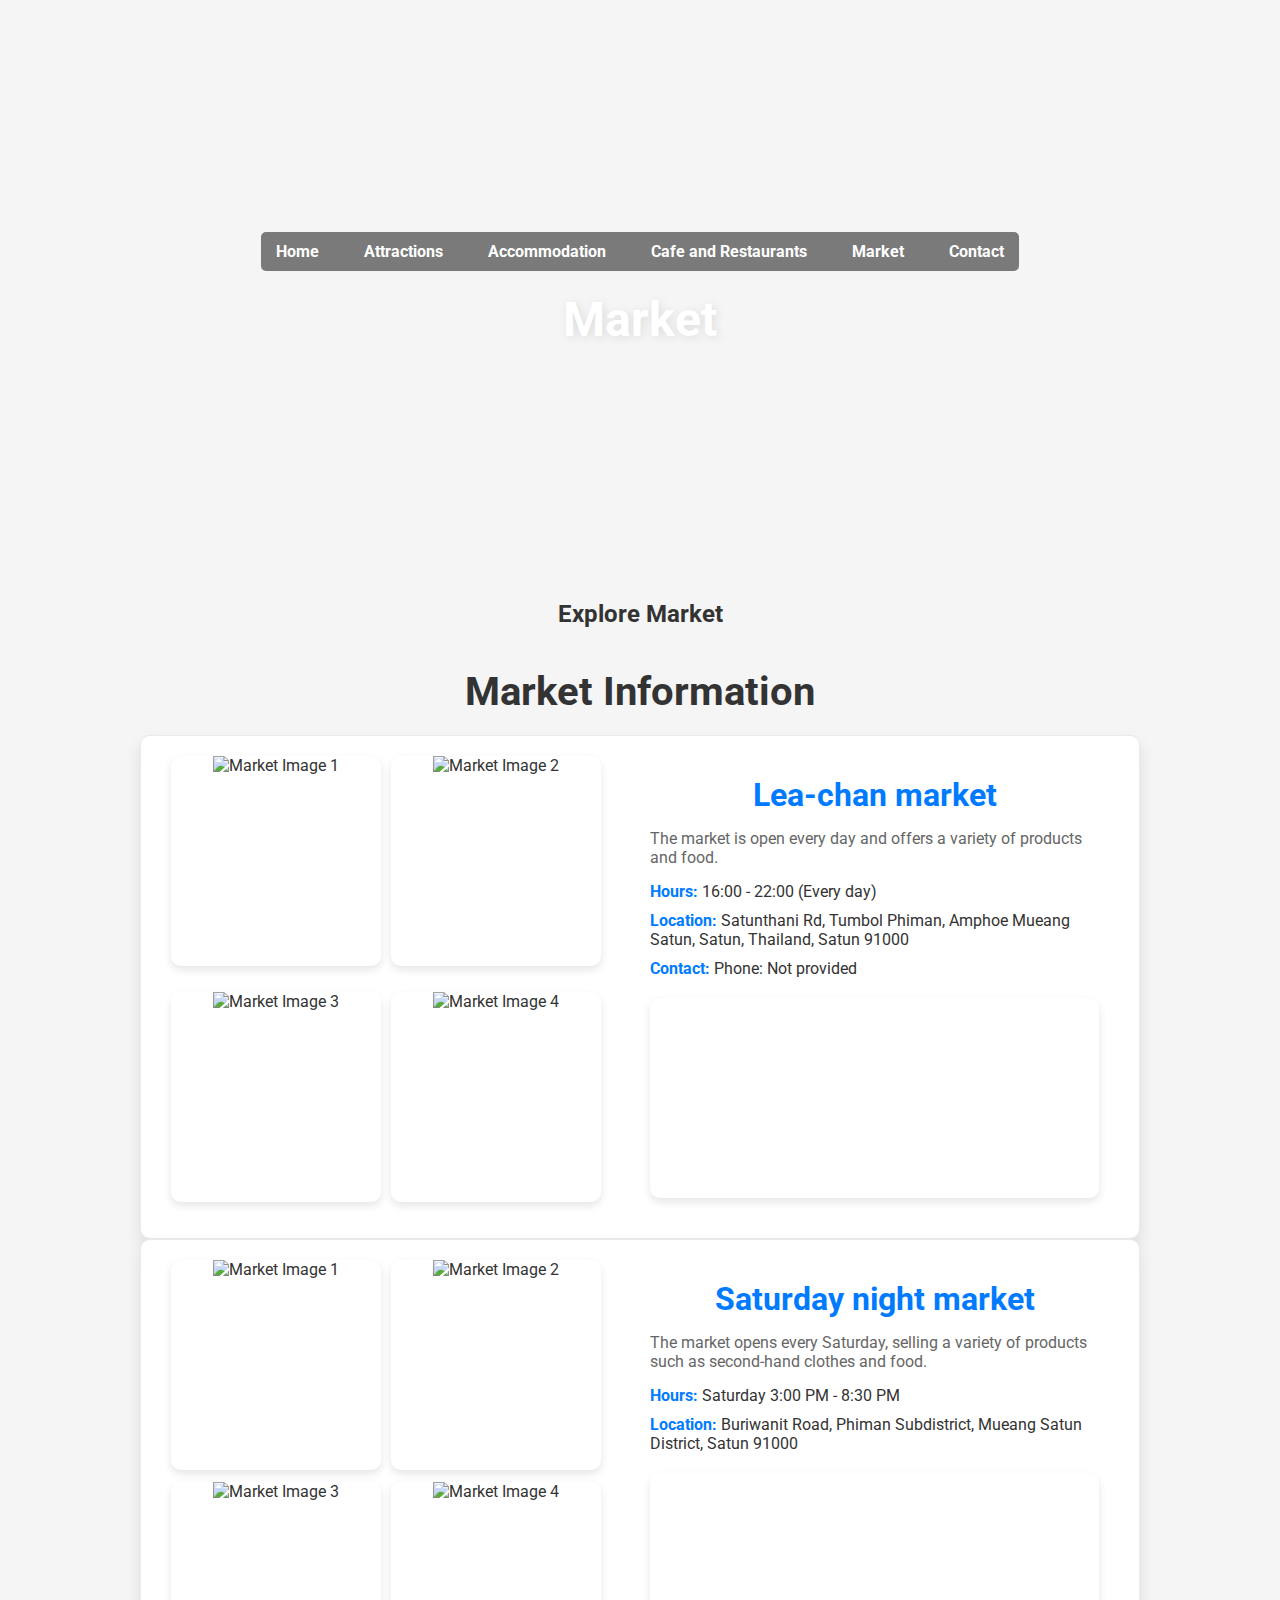
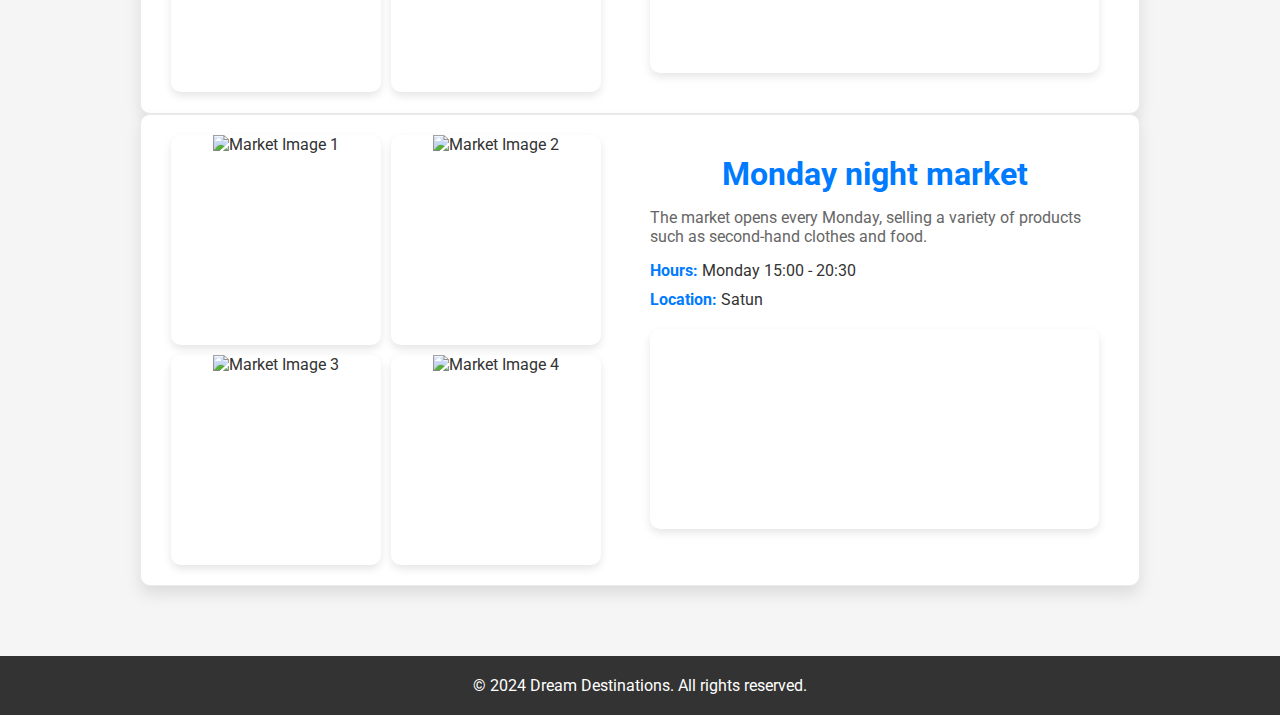
==== market.html @ 492db384 "Add files via upload" ====
<!DOCTYPE html>
<html lang="en">
<head>
    <meta charset="UTF-8">
    <meta name="viewport" content="width=device-width, initial-scale=1.0">
    <title>Cafe and Restaurants - Dream Destinations</title>
    <link rel="stylesheet" href="css/styles.css">
    <link rel="stylesheet" href="https://fonts.googleapis.com/css2?family=Roboto:wght@400;700&display=swap">
</head>
<body>
    <header>
        <nav>
            <ul class="nav-menu">
                <li><a href="index.html" class="nav-link">Home</a></li>
                <li><a href="attractions.html" class="nav-link">Attractions</a></li>
                <li><a href="accommodation.html" class="nav-link">Accommodation</a></li>
                <li><a href="cafes.html" class="nav-link">Cafe and Restaurants</a></li>
                <li><a href="market.html" class="nav-link">Market</a></li>
                <li><a href="contact.html" class="nav-link">Contact</a></li>
            </ul>
            <div class="menu-toggle" id="mobile-menu">
                <span class="bar"></span>
                <span class="bar"></span>
                <span class="bar"></span>
            </div>
        </nav>
        <div class="hero-content">
            <h1 id="hero-title">Market</h1>
        </div>
    </header>

    <div class="content">
        <h2 id="cafe-section-title">Explore Market</h2>
    </div>
    <div class="content">
        <h2 id="market-title">Market Information</h2>
        <!-- Rest entries -->
        
        <div class="market-card">
            <div class="market-images">
                <div class="image-container">
                    <img src="" alt="Market Image 1">
                </div>
                <div class="image-container">
                    <img src="" alt="Market Image 2">
                </div>
                <div class="image-container">
                    <img src="" alt="Market Image 3">
                </div>
                <div class="image-container">
                    <img src="" alt="Market Image 4">
                </div>
            </div>
            <div class="market-info">
                <h3 class="market-name">Lea-chan market </h3>
                <p class="market-description">The market is open every day and offers a variety of products and food.</p>
                <p class="market-hours"><strong>Hours:</strong> 16:00 - 22:00 (Every day)</p>
                <p class="market-location"><strong>Location:</strong> Satunthani Rd, Tumbol Phiman, Amphoe Mueang Satun, Satun, Thailand, Satun 91000</p>
                <p class="market-contact"><strong>Contact:</strong> Phone: Not provided</p>
                <div class="market-map">
                    <iframe src="https://www.google.com/maps/embed?pb=!1m18!1m12!1m3!1d3332.6753852957654!2d100.06512781169994!3d6.616917941029892!2m3!1f0!2f0!3f0!3m2!1i1024!2i768!4f13.1!3m3!1m2!1s0x304c8dc7ca414f71%3A0xd26fbcc3f821e068!2z4LiV4Lil4Liy4LiU4LmB4Lil4LiI4Lix4LiZ4LiX4Lij4LmMIHwgUmFyZUNoYW50ciBOaWdodCBNYXJrZXQ!5e0!3m2!1sen!2sth!4v1737206276632!5m2!1sen!2sth" width="800" height="600" style="border:0;" allowfullscreen="" loading="lazy" referrerpolicy="no-referrer-when-downgrade"></iframe>                </div>
            </div>
        </div>
        
        <div class="market-card">
            <div class="market-images">
                <div class="image-container">
                    <img src="" alt="Market Image 1">
                </div>
                <div class="image-container">
                    <img src="" alt="Market Image 2">
                </div>
                <div class="image-container">
                    <img src="" alt="Market Image 3">
                </div>
                <div class="image-container">
                    <img src="" alt="Market Image 4">
                </div>
            </div>
            <div class="market-info">
                <h3 class="market-name">Saturday night market</h3>
                <p class="market-description">The market opens every Saturday, selling a variety of products such as second-hand clothes and food.</p>
                <p class="market-hours"><strong>Hours:</strong> Saturday 3:00 PM - 8:30 PM</p>
                <p class="market-location"><strong>Location:</strong> Buriwanit Road, Phiman Subdistrict, Mueang Satun District, Satun 91000</p>
                <div class="market-map">
                    <iframe src="https://www.google.com/maps/embed?pb=!1m18!1m12!1m3!1d15853.02008346678!2d100.0659166!3d6.6152052999999995!2m3!1f0!2f0!3f0!3m2!1i1024!2i768!4f13.1!3m3!1m2!1s0x304c8dd805327737%3A0xfec4ad26cd020845!2sSaturday%20Walking%20Street!5e0!3m2!1sen!2sth!4v1737206963047!5m2!1sen!2sth" width="800" height="600" style="border:0;" allowfullscreen="" loading="lazy" referrerpolicy="no-referrer-when-downgrade"></iframe>                </div>
            </div>
        </div>
        
        <div class="market-card">
            <div class="market-images">
                <div class="image-container">
                    <img src="" alt="Market Image 1">
                </div>
                <div class="image-container">
                    <img src="" alt="Market Image 2">
                </div>
                <div class="image-container">
                    <img src="" alt="Market Image 3">
                </div>
                <div class="image-container">
                    <img src="" alt="Market Image 4">
                </div>
            </div>
            <div class="market-info">
                <h3 class="market-name">Monday night market</h3>
                <p class="market-description">The market opens every Monday, selling a variety of products such as second-hand clothes and food.</p>
                <p class="market-hours"><strong>Hours:</strong> Monday 15:00 - 20:30</p>
                <p class="market-location"><strong>Location:</strong> Satun</p>
                <div class="market-map">
                    <iframe src="" frameborder="0" style="border:0" allowfullscreen></iframe>
                </div>
            </div>
        </div>
    </div>
    

    <footer>
        <p>&copy; 2024 Dream Destinations. All rights reserved.</p>
    </footer>

    <script src="js/scripts.js"></script>
</body>
</html>
---- css/styles.css ----
/* General Styles */
* {
  margin: 0;
  padding: 0;
  box-sizing: border-box;
  font-family: 'Roboto', sans-serif;
}

body {
  background-color: #f5f5f5;
  color: #333;
  transition: background-color 0.1s ease, color 0.1s ease;
}

/* Header Styles */
header {
  background: url(https://mediaim.expedia.com/destination/1/df69a06b4cdfd6cf85b1fa72fddd1e42.jpg) no-repeat center center/cover;
  height: 60vh;
  position: relative;
  display: flex;
  flex-direction: column;
  align-items: center;
  justify-content: center;
  color: white;
  text-align: center;
  animation: fadeIn 0.5s ease-in-out;
  border-radius: 20px;
  margin: 20px 10px;
  padding: 20px;
}

header h1 {
  font-size: 3rem;
  font-weight: 700;
  text-shadow: 2px 2px 10px rgba(0, 0, 0, 0.1);
  animation: zoomIn 0.8s ease-in-out;
  margin-top: 20px;
}

/* Navigation Menu Styles */
.nav-menu {
  list-style: none;
  padding: 0;
  margin: 0;
  display: flex;
  gap: 15px;
  justify-content: center;
  background-color: rgba(0, 0, 0, 0.5);
  padding: 10px 0;
  border-radius: 5px;
}

.nav-menu li {
  position: relative;
}

.nav-link {
  color: white;
  text-decoration: none;
  font-size: 1rem;
  font-weight: 700;
  padding: 10px 15px;
  transition: background-color 0.3s ease, transform 0.3s ease;
}

.nav-link:hover {
  background-color: rgba(255, 255, 255, 0.3);
  transform: translateY(-2px);
}

/* Language Switcher Styles */
.language-switcher {
  display: flex;
  gap: 10px;
  position: absolute;
  top: 10px;
  right: 10px;
}

.language-switcher button {
  background-color: #ff5722;
  color: white;
  border: none;
  border-radius: 5px;
  padding: 10px 20px;
  cursor: pointer;
  font-size: 1rem;
  font-weight: 700;
  transition: background-color 0.3s ease, transform 0.3s ease, box-shadow 0.3s ease;
}

.language-switcher button:hover {
  background-color: #e64a19;
  transform: translateY(-5px);
  box-shadow: 0 8px 16px rgba(0, 0, 0, 0.2);
}

/* Content Styles */
.content {
  padding: 20px;
  text-align: center;
}

#attractions-title {
  font-size: 2rem;
  margin-top: 20px;
  animation: fadeIn 1s ease-in-out;
}

/* Packages Styles */
.packages {
  display: flex;
  flex-wrap: wrap;
  justify-content: center;
  gap: 20px;
  margin-top: 20px;
  padding: 0 20px;
  animation: slideIn 1.5s ease-in-out;
}

.package-card {
  background: white;
  border-radius: 10px;
  box-shadow: 0 4px 8px rgba(0, 0, 0, 0.1);
  overflow: hidden;
  text-align: center;
  flex: 1;
  min-width: 250px;
  max-width: 300px;
  animation: cardZoom 0.5s ease-in-out;
}

.img-container {
  overflow: hidden;
  position: relative;
  height: 200px;
}

.package-card img {
  width: 100%;
  height: 100%;
  object-fit: cover;
  transition: transform 0.3s ease-in-out;
}

.package-card img:hover {
  transform: scale(1.1);
}

.package-card h3 {
  margin: 10px 0;
  font-size: 1.2rem;
  font-weight: 700;
}

.package-card p {
  color: #666;
  font-size: 0.9rem;
  font-weight: 400;
  margin: 5px 0;
}

.package-card button {
  background-color: #ff5722;
  color: white;
  border: none;
  border-radius: 5px;
  padding: 10px 20px;
  margin: 10px 0;
  cursor: pointer;
  font-size: 1rem;
  font-weight: 700;
  transition: transform 0.2s, background-color 0.2s, box-shadow 0.2s;
}

.package-card button:hover {
  transform: scale(1.05);
  background-color: #e64a19;
  box-shadow: 0 4px 8px rgba(0, 0, 0, 0.2);
}

/* Footer Styles */
footer {
  background: #333;
  color: white;
  text-align: center;
  padding: 20px 0;
  margin-top: 50px;
}

footer p {
  margin: 0;
  font-size: 1em;
}

footer .social {
  list-style: none;
  padding: 0;
  margin: 20px 0 0 0;
  display: flex;
  justify-content: center;
  gap: 10px;
}

footer .social li {
  display: inline;
}

footer .social li a {
  color: white;
  text-decoration: none;
  font-size: 1.2em;
  transition: color 0.3s ease;
}

footer .social li a:hover {
  color: #ff5722;
}

/* Animations */
@keyframes fadeIn {
  from {
      opacity: 0;
  }
  to {
      opacity: 1;
  }
}

@keyframes zoomIn {
  from {
      transform: scale(0.9);
      opacity: 0;
  }
  to {
      transform: scale(1);
      opacity: 1;
  }
}

@keyframes slideIn {
  from {
      transform: translateX(-20px);
      opacity: 0;
  }
  to {
      transform: translateX(0);
      opacity: 1;
  }
}

@keyframes cardZoom {
  from {
      transform: scale(0.9);
      opacity: 0;
  }
  to {
      transform: scale(1);
      opacity: 1;
  }
}


/* Attraction Grid Styles */
.attractions-grid, .cafes-grid {
  display: flex;
  flex-wrap: wrap;
  justify-content: center;
  gap: 20px;
  margin-top: 20px;
  padding: 0 20px;
  animation: slideIn 1.5s ease-in-out;
}

.attraction-card, .cafe-card {
  background: white;
  border-radius: 10px;
  box-shadow: 0 4px 8px rgba(0, 0, 0, 0.1);
  overflow: hidden;
  text-align: center;
  flex: 1;
  min-width: 300px;
  max-width: 400px;
  animation: cardZoom 0.5s ease-in-out;
}

.attraction-card img, .cafe-card img {
  width: 100%;
  height: 200px;
  object-fit: cover;
  transition: transform 0.3s ease-in-out;
}

.attraction-card img:hover, .cafe-card img:hover {
  transform: scale(1.1);
}

.attraction-info, .cafe-info {
  padding: 20px;
}

.attraction-info h3, .cafe-info h3 {
  margin-bottom: 10px;
  font-size: 1.5rem;
  font-weight: 700;
}

.attraction-info p, .cafe-info p {
  margin-bottom: 20px;
  font-size: 1rem;
  color: #666;
}

.attraction-info button, .cafe-info button, .package-card button {
  background-color: #ff5722;
  color: white;
  border: none;
  border-radius: 5px;
  padding: 10px 20px;
  cursor: pointer;
  font-size: 1rem;
  font-weight: 700;
  transition: background-color 0.3s ease, transform 0.3s ease, box-shadow 0.3s ease;
}

.attraction-info button:hover, .cafe-info button:hover, .package-card button:hover {
  background-color: #e64a19;
  transform: translateY(-5px);
  box-shadow: 0 8px 16px rgba(0, 0, 0, 0.2);
}

/* Footer Styles */
footer {
  background: #333;
  color: white;
  text-align: center;
  padding: 20px 0;
  margin-top: 50px;
}

footer p {
  margin: 0;
  font-size: 1em;
}

footer .social {
  list-style: none;
  padding: 0;
  margin: 20px 0 0 0;
  display: flex;
  justify-content: center;
  gap: 10px;
}

footer .social li {
  display: inline;
}

footer .social li a {
  color: white;
  text-decoration: none;
  font-size: 1.2em;
  transition: color 0.3s ease;
}

footer .social li a:hover {
  color: #ff5722;
}

/* Animations */
@keyframes fadeIn {
  from {
      opacity: 0;
  }
  to {
      opacity: 1;
  }
}

@keyframes zoomIn {
  from {
      transform: scale(0.9);
      opacity: 0;
  }
  to {
      transform: scale(1);
      opacity: 1;
  }
}

@keyframes slideIn {
  from {
      transform: translateX(-20px);
      opacity: 0;
  }
  to {
      transform: translateX(0);
      opacity: 1;
  }
}

@keyframes cardZoom {
  from {
      transform: scale(0.9);
      opacity: 0;
  }
  to {
      transform: scale(1);
      opacity: 1;
  }
}

/* Category Buttons Styles */
.category-buttons {
  display: flex;
  justify-content: space-between;
  gap: 20px;
  margin-top: 40px;
  height: 50vh;  /* Each button will take a large portion of the viewport height */
}

.large-button {
  background-color: #6265fc57;
  color: white;
  border: 10px;
  border-radius: 20px;
  cursor: pointer;
  font-size: 100rem;
  font-weight: 700;
  flex: 1;
  transition: transform 0.3s ease, box-shadow 0.3s ease;
  position: relative;
  display: flex;
  align-items: center;
  justify-content: center;
  overflow: hidden;
  margin: 5px;
}

.large-button img {
  position: absolute;
  top: 0;
  left: 0;
  width: 100%;
  height: 100%;
  object-fit: cover;
  z-index: 0;
  opacity: 0.7;
}

.large-button span {
  position: relative;
  z-index: 1;
  text-align: center;
  text-shadow: 2px 2px 10px rgba(0, 0, 0, 0.5);  /* Add text shadow for better readability */
}

.large-button:hover {
  transform: scale(1.05);
  box-shadow: 0 10px 20px rgba(0, 0, 0, 0.2);
}

/* Information About Satun Province */
.satun-info {
  padding: 20px;
  background-color: #f9f9f9;
  border: 1px solid #ddd;
  border-radius: 10px;
  margin-top: 20px;
  box-shadow: 0 4px 8px rgba(0, 0, 0, 0.1);
  max-width: 1000px;
  margin-left: auto;
  margin-right: auto;
}

.satun-info h2 {
  text-align: center;
  color: #007BFF;
  margin-bottom: 20px;
  font-size: 2rem;
}

.info-section {
  display: flex;
  align-items: center;
  margin-bottom: 20px;
  padding: 15px;
  border: 1px solid #ddd;
  border-radius: 8px;
  background-color: #ffffff;
  box-shadow: 0 2px 5px rgba(0, 0, 0, 0.1);
  position: relative;
}

.info-content {
  flex: 2;
  padding-left: 20px;
}

.info-section h3 {
  margin-top: 0;
  color: #007BFF;
  display: flex;
  align-items: center;
  font-size: 1.5rem;
}

.info-section h3 i {
  margin-right: 10px;
  color: #007BFF;
}

.info-section ul {
  padding-left: 20px;
}

.info-section ul li {
  margin-bottom: 10px;
  font-size: 1.2rem;
}

.info-section p, .info-section ul li {
  color: #333;
  line-height: 1.6;
}

.info-section a {
  color: #007BFF;
  text-decoration: none;
}

.info-section a:hover {
  text-decoration: underline;
}

.info-slideshow {
  position: relative;
  width: 100%;
  max-width: 300px;
  margin: 0 auto;
}

.slide-container {
  position: relative;
  width: 100%;
  overflow: hidden;
}
.slide-container-attractions {
  position: relative;
  width: 100%;
  overflow: hidden;
}

.slide-image {
  width: 100%;
  display: none;
  border-radius: 8px;
  animation: fade 0.5s ease-in-out;
}

.slide-image.general-info:first-child,
.slide-image.attractions-info:first-child,
.slide-image.local-cuisine-info:first-child,
.slide-image.travel-tips-info:first-child {
  display: block;
}

.prev, .next {
  cursor: pointer;
  position: absolute;
  top: 50%;
  width: auto;
  padding: 10px;
  margin-top: -22px;
  color: white;
  font-weight: bold;
  font-size: 18px;
  transition: 0.6s ease;
  user-select: none;
  background-color: rgba(0, 0, 0, 0.5);
}

.next {
  right: 0;
  border-radius: 3px 0 0 3px;
}

.prev {
  left: 0;
  border-radius: 0 3px 3px 0;
}

.prev:hover, .next:hover {
  background-color: rgba(0, 0, 0, 0.8);
}

@keyframes fade {
  from { opacity: 0.4 } 
  to { opacity: 1 }
}
.cafe-grid {
  display: flex;
  flex-wrap: wrap;
  justify-content: center;
  gap: 20px;
  padding: 20px;
}

.cafe-card {
  background-color: #fff;
  border: 1px solid #ddd;
  border-radius: 8px;
  box-shadow: 0 2px 4px rgba(0, 0, 0, 0.1);
  width: 300px;
  overflow: hidden;
  transition: transform 0.2s;
}

.cafe-card:hover {
  transform: scale(1.50);
}

.cafe-images {
  display: flex;
  gap: 10px;
  padding: 10px;
}

.cafe-images img {
  width: calc(50% - 5px);
  border-radius: 4px;
}

.cafe-info {
  padding: 15px;
}

.cafe-name {
  font-size: 1.5rem;
  margin: 0 0 10px;
}

.cafe-address,
.cafe-contact {
  margin: 0 0 10px;
  color: #666;
}





.content {
  padding: 20px;
  font-family: 'Poppins', sans-serif;
}

#market-title {
  text-align: center;
  font-size: 2.5rem;
  color: #333;
  margin-bottom: 20px;
}

.market-card {
  max-width: 1000px;
  margin: 0 auto;
  padding: 20px;
  background: #ffffff;
  border-radius: 10px;
  box-shadow: 0 8px 16px rgba(0, 0, 0, 0.1);
  border: 1px solid #eaeaea;
  display: flex;
  flex-wrap: wrap;
  gap: 20px;
}

.market-images {
  display: flex;
  flex-wrap: wrap;
  gap: 10px;
  justify-content: center;
  flex: 1;
}

.image-container {
  width: 210px;
  height: 210px;
  overflow: hidden;
  border-radius: 10px;
  box-shadow: 0 4px 8px rgba(0, 0, 0, 0.1);
}

.image-container img {
  width: 100%;
  height: 100%;
  object-fit: cover;
  transition: transform 0.3s ease;
}

.image-container img:hover {
  transform: scale(1.05);
}

.market-info {
  flex: 1;
  padding: 20px;
}

.market-info h3 {
  font-size: 2rem;
  color: #007BFF;
  margin-bottom: 15px;
}

.market-description {
  font-size: 1rem;
  color: #666;
  margin-bottom: 15px;
  text-align: left;
}

.market-hours,
.market-location,
.market-contact {
  font-size: 1rem;
  color: #333;
  margin-bottom: 10px;
  text-align: left;
}

.market-hours strong,
.market-location strong,
.market-contact strong {
  color: #007BFF;
}

.market-map {
  margin-top: 20px;
  width: 100%;
  height: 200px;
  border-radius: 10px;
  overflow: hidden;
  box-shadow: 0 4px 8px rgba(0, 0, 0, 0.1);
}

.market-map iframe {
  width: 100%;
  height: 100%;
  border: 0;
}


/* ตั้งค่าสำหรับส่วนที่ติดต่อ */
.content-contact{
  max-width: 1000px;
  margin: 20px auto;
  padding: 20px;
  background: #fff;
  border-radius: 8px;
  box-shadow: 0 4px 8px rgba(0, 0, 0, 0.1);
}

#contact-title {
  text-align: center;
  font-size: 2.5rem;
  margin-bottom: 40px;
}

.contact-container {
  display: flex;
  flex-wrap: wrap;
  gap: 20px;
}

.contact-details, .contact-form-container {
  flex: 1;
  padding: 20px;
  background: #fff;
  border-radius: 8px;
  box-shadow: 0 4px 8px rgba(0, 0, 0, 0.1);
}

.contact-details {
  max-width: 480px;
  text-align: left;

}

.contact-details h3 {
  font-size: 1.8rem;
  margin-bottom: 15px;
  color: #007BFF;
}

.contact-details p {
  font-size: 1rem;
  margin-bottom: 10px;
}

.map-container {
  margin-top: 20px;
  height: 200px;
  border-radius: 8px;
  overflow: hidden;
  box-shadow: 0 4px 8px rgba(0, 0, 0, 0.1);
}

.map-container iframe {
  width: 100%;
  height: 100%;
  border: 0;
}

.contact-form {
  display: flex;
  flex-direction: column;
}

.form-group {
  margin-bottom: 15px;
}

.form-group label {
  display: block;
  margin-bottom: 5px;
  font-weight: bold;
  color: #555;
}

.form-group input,
.form-group textarea {
  width: 100%;
  padding: 10px;
  border: 1px solid #ddd;
  border-radius: 4px;
  font-size: 1rem;
  color: #333;
  background-color: #f9f9f9;
}

.form-group input:focus,
.form-group textarea:focus {
  border-color: #007BFF;
  background-color: #fff;
  outline: none;
}

button[type="submit"] {
  padding: 12px;
  background-color: #007BFF;
  color: #fff;
  border: none;
  border-radius: 4px;
  font-size: 1.2rem;
  cursor: pointer;
  transition: background-color 0.3s;
}

button[type="submit"]:hover {
  background-color: #0056b3;
}
.video-container {
  position: relative;
  width: 60%;
  max-width: 60%;
  padding-top: 33.75%; /* Aspect ratio 16:9 */
  margin: 0 auto;
  box-shadow: 0 4px 8px rgba(0, 0, 0, 0.2);
  border-radius: 20px;
  overflow: hidden;
  background: #000;
}

.video-container iframe {
  position: absolute;
  top: 0;
  left: 0;
  width: 100%;
  height: 100%;
  border: none;
}
.logos {
  margin-top: 40px;
}

.logos a {
  margin-right: 40px;
}

.logos img {
  width: 40px;
  height: 40px;
  display: inline-block;
  vertical-align: middle;
}
.logo-container {
  display: flex;
  justify-content: center;
  align-items: center;
  gap: 20px; /* ระยะห่างระหว่างโลโก้ */
  margin-bottom: 20px; /* ระยะห่างจากหัวข้อ */
}

.logo {
  max-width: 150px; /* กำหนดขนาดสูงสุดของโลโก้ */
  height: auto;
}











.attraction-item {
  flex: 1 1 calc(33.333% - 20px);
  box-sizing: border-box;
  border: 1px solid #ccc;
  border-radius: 8px;
  padding: 20px;
  background-color: #fff;
  box-shadow: 0 4px 8px rgba(0, 0, 0, 0.1);
  transition: transform 0.3s, box-shadow 0.3s;
  text-align: left;
  
}

.attraction-item:hover {
  transform: translateY(-10px);
  box-shadow: 0 8px 16px rgba(0, 0, 0, 0.2);
}

.attraction-item img {
  width: 100%;
  height: auto;
  border-radius: 8px 8px 0 0;
}

.attraction-item h3 {
  font-size: 1.5rem;
  color: #007BFF;
  margin: 10px 0;
}

.attraction-item p {
  margin: 10px 0;
  font-size: 1rem;
  color: #555;
}

.attraction-item ul {
  padding-left: 20px;
  list-style-type: disc;
}

.attraction-item ul li {
  margin-bottom: 10px;
  font-size: 1rem;
  color: #333;
}


.social {
  list-style-type: none;
  padding: 0;
  display: flex;
  justify-content: center;
}

.social li {
  margin: 0 10px;
}

.social a {
  color: #fff;
  text-decoration: none;
}

.social a:hover {
  text-decoration: underline;
}

@media (max-width: 768px) {
  .attraction-item {
      flex: 1 1 calc(50% - 20px);
  }
}

@media (max-width: 480px) {
  .attraction-item {
      flex: 1 1 100%;
  }
}




.attraction-list {
  display: flex;
  flex-wrap: wrap;
  gap: 20px;
  margin-top: 100px;
  margin-left: 100px;
  margin-right: 100px;
}

.attraction-item {
  flex: 1 1 calc(25% - 10px);
  box-sizing: border-box;
  border: 1px solid #ccc;
  border-radius: 8px;
  padding: 20px;
  background-color: #fff;
  box-shadow: 0 4px 8px rgba(0, 0, 0, 0.1);
  transition: transform 0.3s, box-shadow 0.3s;
}

.attraction-item:hover {
  transform: translateY(-30px) scale(1.2);
  box-shadow: 0 8px 16px rgba(2, 2, 2, 2);
  z-index: 1; /* Add this */
}

.image-grid {
  display: flex;
  flex-wrap: wrap;
  gap: 10px;
  margin-bottom: 10px;
  position: relative; /* Add this */
}

.image-grid img {
  width: calc(50% - 10px);
  border-radius: 8px;
  opacity: 0;
  animation: fadeIn 1.5s ease-in-out forwards;
  transition: transform 0.5s ease, box-shadow 0.5s ease;
  position: relative; /* Add this */
}

@keyframes fadeIn {
  to {
      opacity: 1;
  }
}

.image-grid img:hover {
  transform: translateY(-30px) scale(1.3); /* ขยายขนาดของการ์ด */
  box-shadow: 0 8px 16px rgba(2, 2, 2, 2);
  z-index: 1; /* Add this */
}


.attraction-item h3 {
  font-size: 1.5rem;
  color: #007BFF;
  margin-top: 10px;
}

.attraction-item p {
  margin: 10px 0;
  font-size: 1rem;
  color: #555;
}

.attraction-item ul {
  padding-left: 20px;
  list-style-type: disc;
}

.attraction-item ul li {
  margin-bottom: 10px;
  font-size: 1rem;
  color: #333;
}

@media (max-width: 768px) {
  .attraction-item {
      flex: 1 1 calc(100% - 20px);
  }
}
.image-grid {
  display: flex;
  flex-wrap: wrap;
  gap: 10px;
  margin-bottom: 10px;
  position: relative;
}


/* สไตล์สำหรับฟอร์มติดต่อ */
.form-group {
  margin-bottom: 20px;
}

label {
  margin-bottom: 5px;
  font-weight: bold;
}

input[type="text"],
input[type="email"],
input[type="file"],
textarea {
  width: 100%;
  padding: 10px;
  border: 1px solid #ccc;
  border-radius: 4px;
  margin-bottom: 10px;
}

button {
  padding: 10px;
  background-color: #007BFF;
  color: #fff;
  border: none;
  border-radius: 4px;
  cursor: pointer;
}

button:hover {
  background-color: #0056b3;
}

.logo-preview {
  margin-top: 20px;
}

.logo-preview img {
  max-width: 100px;
  display: none;
}


.logo-container {
  display: flex;
  justify-content: center;
  align-items: center;
  padding: 20px;
  background-color: #ffffff;
}

.logo {
  max-height: 200px;
  margin: 0 20px;
}
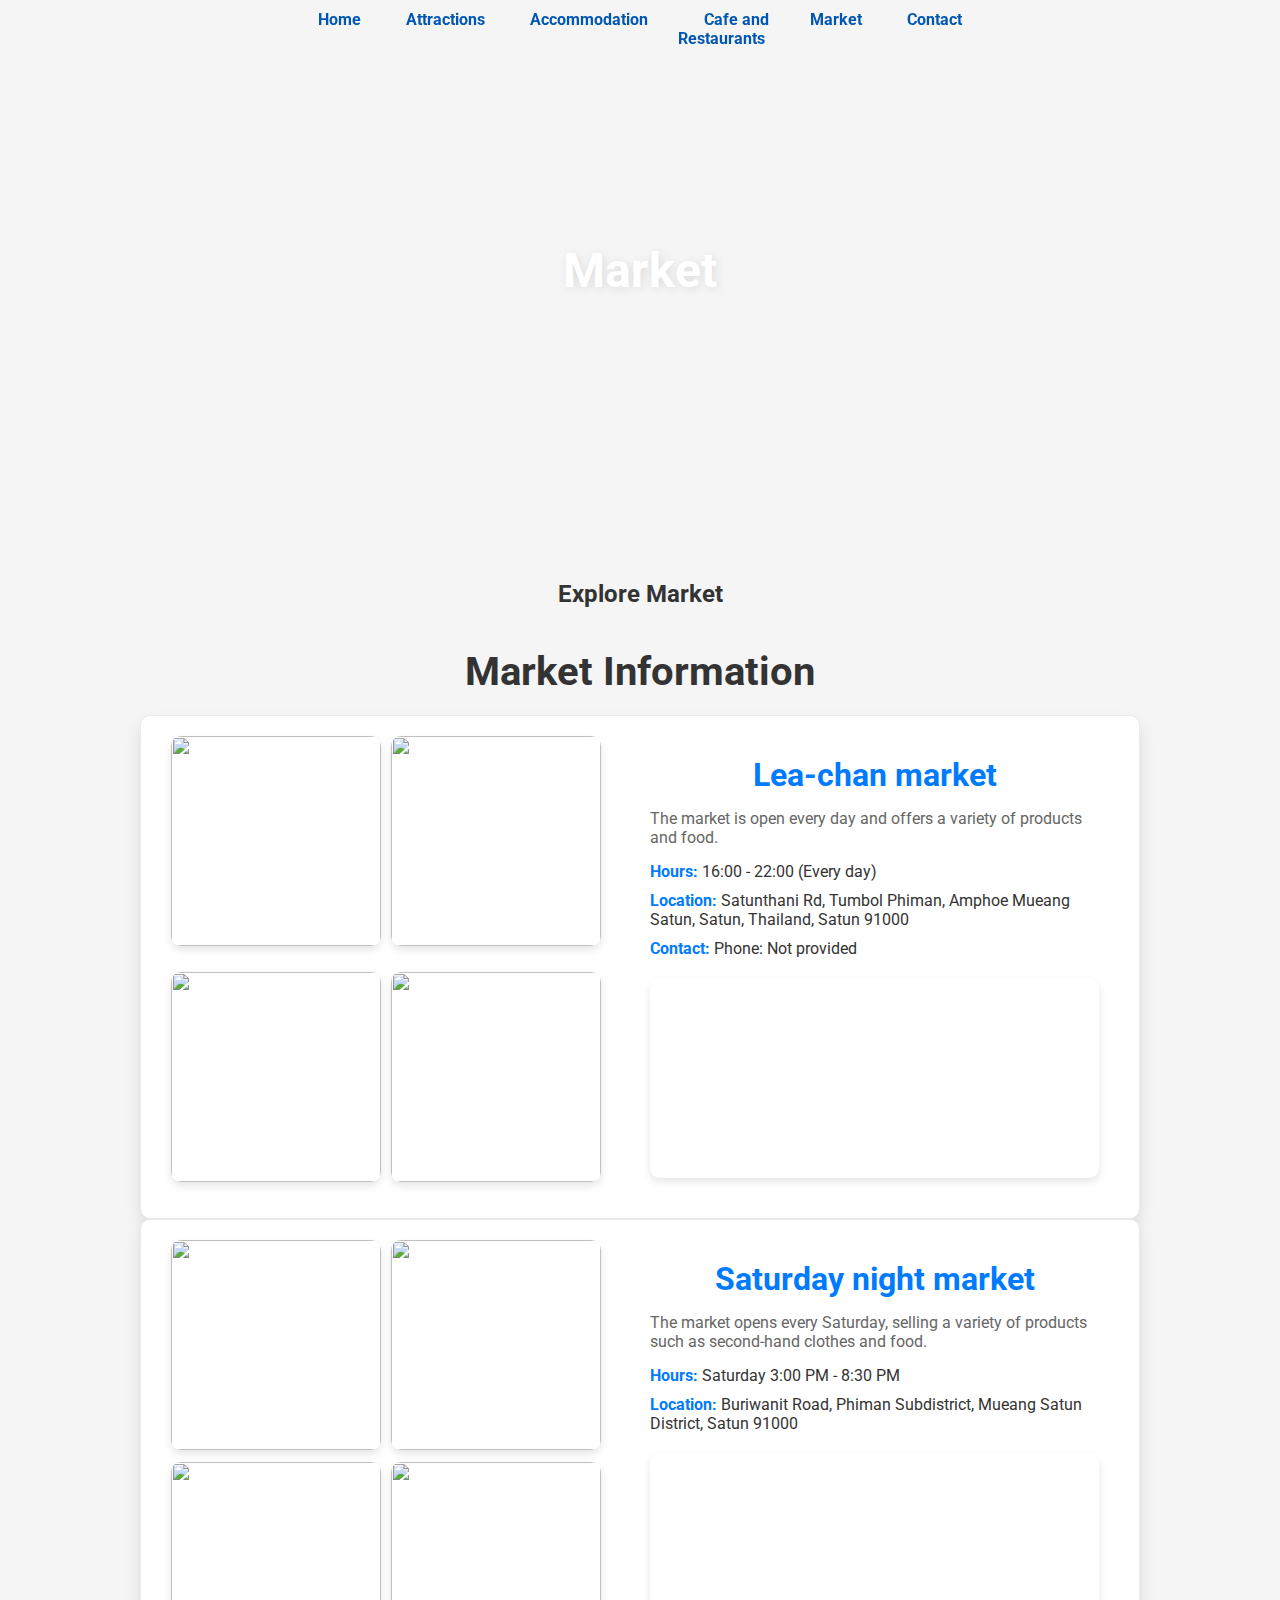
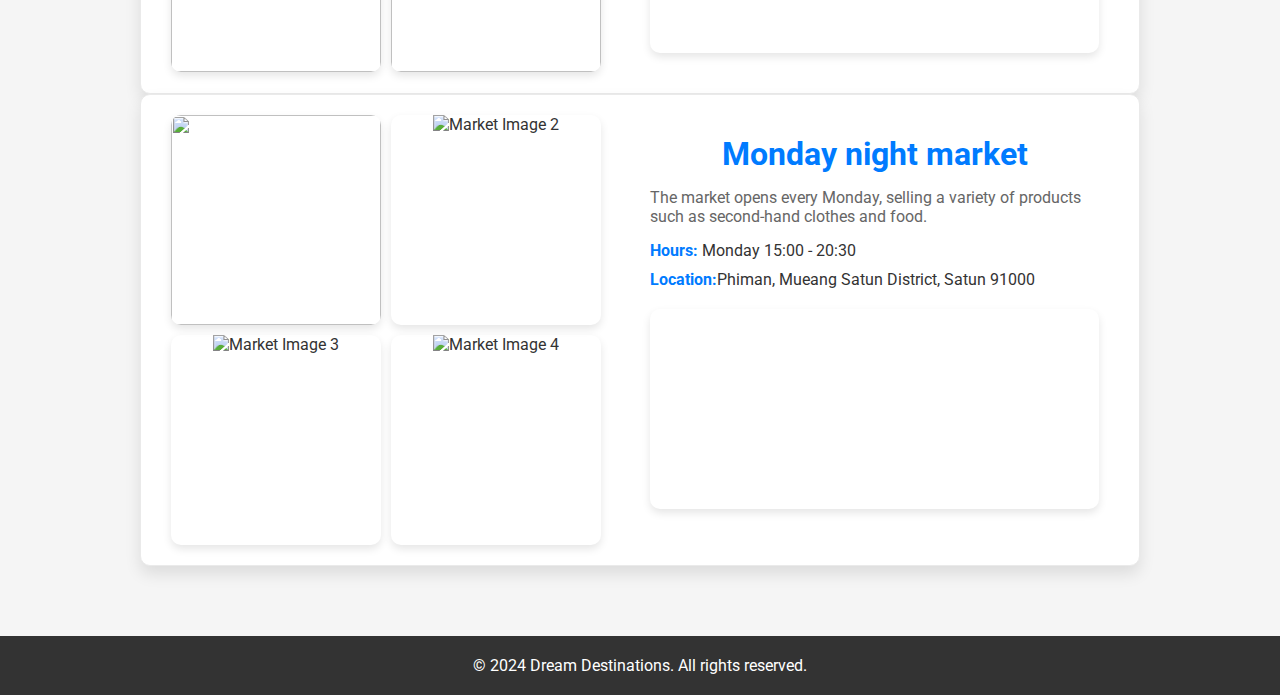
==== commit 722d5869: "Update market.html" ====
--- a/market.html
+++ b/market.html
@@ -39,16 +39,16 @@
         <div class="market-card">
             <div class="market-images">
                 <div class="image-container">
-                    <img src="" alt="Market Image 1">
+                    <img src="https://scontent.fhdy3-1.fna.fbcdn.net/v/t39.30808-6/474941679_122201192588189914_312584462377977779_n.jpg?stp=cp6_dst-jpg_tt6&_nc_cat=105&ccb=1-7&_nc_sid=833d8c&_nc_eui2=AeE_CxGOoPimZ5jrON2u4WH8DMC-QfiEOv0MwL5B-IQ6_aElQZQjfr1six8yDqIAqkJ1Xx3WW5vpvshceCz_ThZ5&_nc_ohc=OM7Q8Mgq1lEQ7kNvgEE6qce&_nc_oc=AdgOiuQOZAwZ27DiN7hmlMBEk0O0hAKjU00Y8LlUgILBAQTH6-LdXIrCrOc-jkiitJs3o_tH4nLMy5j6xLaGfkX7&_nc_zt=23&_nc_ht=scontent.fhdy3-1.fna&_nc_gid=AhAfz20O3_D6fKOT6XaKt2T&oh=00_AYBDU72NBiopy_YnroqgF-rL3vA9kPi31STOTHmLBaEf_Q&oe=67ABE133">
                 </div>
                 <div class="image-container">
-                    <img src="" alt="Market Image 2">
+                    <img src="https://scontent.fhdy3-1.fna.fbcdn.net/v/t39.30808-6/473684371_122199637988189914_7324924590897774331_n.jpg?stp=cp6_dst-jpg_tt6&_nc_cat=107&ccb=1-7&_nc_sid=833d8c&_nc_eui2=AeFcl1xu8rN_GK2qsjMJJvQ_jHwq2lCd9TuMfCraUJ31O0GIZ6nzw7xEHEG2MMuZIynO91ciswYILMtIfUqVc3qw&_nc_ohc=Kl8fsYcmNkgQ7kNvgEnG_jy&_nc_oc=AdhTaVcMO5hOViTzdr3F8QVVudxzL78TcyNr0I1bq4edhjUxdlE8ERLYzADh6Oo_P3b3YbW6kcqeGgEDe1kAR8Zu&_nc_zt=23&_nc_ht=scontent.fhdy3-1.fna&_nc_gid=ANqe3f2WwzO9ovgWkZnb_nP&oh=00_AYAcSpM8owz-y4vwXKi3Io4ZqHpw-FCzEwgzfjt8jlklcg&oe=67ABE549">
                 </div>
                 <div class="image-container">
-                    <img src="" alt="Market Image 3">
+                    <img src="https://scontent.fhdy3-1.fna.fbcdn.net/v/t39.30808-6/473682370_122199637700189914_4135772459331242613_n.jpg?stp=cp6_dst-jpg_tt6&_nc_cat=104&ccb=1-7&_nc_sid=833d8c&_nc_eui2=AeFlkq_r5mPED9xegnM6mD-vatj3Qy6sHdxq2PdDLqwd3HXQtrBTvtMT4m_M0V4zNQUs4zZk47073fCRe2t2KhZw&_nc_ohc=AMSH6vz7MV0Q7kNvgEoEa18&_nc_oc=Adg6UAzFjk0O882t-PJaHdsYbBcSoQjkY6_dHs8u5mq84OVEGzErza2uKDVNra-19B8lyY_7Up9EfKRge00BMJXz&_nc_zt=23&_nc_ht=scontent.fhdy3-1.fna&_nc_gid=Amv2HLgwJT-ccSaG0ALdeVv&oh=00_AYD7oro79V_-cMC0_3pLYG6FF_qiWh2g5NV7iKyM4vu-7Q&oe=67ABE8C3">
                 </div>
                 <div class="image-container">
-                    <img src="" alt="Market Image 4">
+                    <img src="https://scontent.fhdy3-1.fna.fbcdn.net/v/t39.30808-6/474536721_122200907102189914_455791290460121806_n.jpg?_nc_cat=111&ccb=1-7&_nc_sid=833d8c&_nc_eui2=AeGiQYrjgKe4h9X_vgdkJ2l87_NtQRsr99zv821BGyv33MLxmMqdqYKMGtZrhM9M6JZs8AY3HVO6_ZkaSopqP7ni&_nc_ohc=GG5oTl2yM_gQ7kNvgHRaMik&_nc_oc=AdiYuwgBaxUkux6NHG6znmMb5mIs-lU5VO7V_DhRjK8UPq3XnwDSUx_MyvkMPCRb7KihxGCZ3yXb2vTYbn0T6rV-&_nc_zt=23&_nc_ht=scontent.fhdy3-1.fna&_nc_gid=ARAill6CklL-BQPnsfkBZzP&oh=00_AYBTtx0zF8__ATEWCseKVTAsAELLNFG2OeUGioQBtsKTwA&oe=67ABD67E">
                 </div>
             </div>
             <div class="market-info">
@@ -65,16 +65,16 @@
         <div class="market-card">
             <div class="market-images">
                 <div class="image-container">
-                    <img src="" alt="Market Image 1">
+                    <img src="https://lh3.googleusercontent.com/p/AF1QipPDSFHrXS6GeEVLjIcm_yez29eSD9ppB0HWAsVy=s680-w680-h510">
                 </div>
                 <div class="image-container">
-                    <img src="" alt="Market Image 2">
+                    <img src="https://lh3.googleusercontent.com/p/AF1QipOqpbugCmzDfydWPzQNCsPAM1FSQ5lEnKGzSphd=s680-w680-h510">
                 </div>
                 <div class="image-container">
-                    <img src="" alt="Market Image 3">
+                    <img src="https://lh3.googleusercontent.com/p/AF1QipOSWy_ZpcWgC00K9xbBykGArZyfZ0Ms3Iftw3Wj=s680-w680-h510">
                 </div>
                 <div class="image-container">
-                    <img src="" alt="Market Image 4">
+                    <img src="https://lh3.googleusercontent.com/p/AF1QipMM8Td2JV099ZYEtnFS8MedKhjuk9Q_7NlvOiAr=s680-w680-h510">
                 </div>
             </div>
             <div class="market-info">
@@ -90,26 +90,25 @@
         <div class="market-card">
             <div class="market-images">
                 <div class="image-container">
-                    <img src="" alt="Market Image 1">
+                    <img src="https://lh3.googleusercontent.com/p/AF1QipPwXG-Dscazfg5K29RQrxcHxUjR7INMoej_zyEp=s680-w680-h510">
                 </div>
                 <div class="image-container">
-                    <img src="" alt="Market Image 2">
+                    <img src="https://lh3.googleusercontent.com/p/AF1QipNJk-lYpATTUBJUXM_3T8bGcydkVVNzRtAFzUQr=s680-w680-h510" alt="Market Image 2">
                 </div>
                 <div class="image-container">
-                    <img src="" alt="Market Image 3">
+                    <img src="https://lh3.googleusercontent.com/p/AF1QipNGPgU9f55IGi09MyinhzkEYgLab-P-Gcxa3Zir=s680-w680-h510" alt="Market Image 3">
                 </div>
                 <div class="image-container">
-                    <img src="" alt="Market Image 4">
+                    <img src="https://lh3.googleusercontent.com/p/AF1QipPdkpxCpZZ02AHzvWlH9R0qZ8YmFuqKxspdaZaG=s680-w680-h510" alt="Market Image 4">
                 </div>
             </div>
             <div class="market-info">
                 <h3 class="market-name">Monday night market</h3>
                 <p class="market-description">The market opens every Monday, selling a variety of products such as second-hand clothes and food.</p>
                 <p class="market-hours"><strong>Hours:</strong> Monday 15:00 - 20:30</p>
-                <p class="market-location"><strong>Location:</strong> Satun</p>
+                <p class="market-location"><strong>Location:</strong>Phiman, Mueang Satun District, Satun 91000</p>
                 <div class="market-map">
-                    <iframe src="" frameborder="0" style="border:0" allowfullscreen></iframe>
-                </div>
+                    <iframe src="https://www.google.com/maps/embed?pb=!1m14!1m8!1m3!1d2802.4328125869533!2d100.07367799957564!3d6.617265507238583!3m2!1i1024!2i768!4f13.1!3m3!1m2!1s0x304c8df7959fbf59%3A0x2d174e07530226ee!2z4LiV4Lil4Liy4LiU4LiZ4Lix4LiU4Lin4Lix4LiZ4LiI4Lix4LiZ4LiX4Lij4LmM!5e0!3m2!1sen!2sth!4v1738936749021!5m2!1sen!2sth" width="800" height="600" style="border:0;" allowfullscreen="" loading="lazy" referrerpolicy="no-referrer-when-downgrade"></iframe>                </div>
             </div>
         </div>
     </div>
--- a/css/styles.css
+++ b/css/styles.css
@@ -14,7 +14,7 @@
 
 /* Header Styles */
 header {
-  background: url(https://mediaim.expedia.com/destination/1/df69a06b4cdfd6cf85b1fa72fddd1e42.jpg) no-repeat center center/cover;
+  background: url(https://i.ibb.co/670RC5bq/6-D045-CDE-1-CD6-4-D25-9227-137-E0-AB8284-C.jpg) no-repeat center center/cover;
   height: 60vh;
   position: relative;
   display: flex;
@@ -1010,6 +1010,7 @@
 }
 
 .attraction-item {
+  flex-wrap: wrap;
   flex: 1 1 calc(25% - 10px);
   box-sizing: border-box;
   border: 1px solid #ccc;
@@ -1148,4 +1149,139 @@
 .logo {
   max-height: 200px;
   margin: 0 20px;
-}+}
+
+
+@media (max-width: 768px) {
+  header {
+    height: 40vh;
+    padding: 10px;
+  }
+  header h1 {
+    font-size: 2rem;
+  }
+  .nav-menu {
+    flex-direction: column;
+    gap: 10px;
+  }
+  .nav-link {
+    font-size: 0.9rem;
+  }
+  .packages {
+    flex-direction: column;
+  }
+  .package-card {
+    max-width: 100%;
+    min-width: 100%;
+  }
+  .attractions-grid, .cafes-grid {
+    flex-direction: column;
+  }
+  .attraction-card, .cafe-card {
+    max-width: 100%;
+    min-width: 100%;
+  }
+  .category-buttons {
+    flex-direction: column;
+    height: auto;
+  }
+  .large-button {
+    font-size: 2rem;
+  }
+}
+
+@media (max-width: 480px) {
+  header {
+    height: 30vh;
+  }
+  header h1 {
+    font-size: 1.5rem;
+  }
+  .nav-link {
+    font-size: 0.8rem;
+  }
+}
+
+
+/* Move Navigation Menu to the Top */
+header {
+  display: flex;
+  flex-direction: column;
+  align-items: auto;
+  justify-content: 0;
+  padding-top: 0; /* Remove any additional top padding */
+  margin-top: 0; /* Remove any additional top margin */
+}
+
+.nav-menu {
+  position: absolute;
+  top: 0; /* Position at the top */
+  left: 0;
+  right: 0;
+  justify-content: center;
+  background-color: rgba(0, 0, 0, 0.5); /* Ensure background color for visibility */
+  padding: 10px 0;
+  z-index: 50; /* Ensure it stays on top of other content */
+}/* Navigation Menu Styles */
+.nav-menu {
+  list-style: none;
+  padding: 0;
+  margin: 0 auto; /* Center the menu horizontally */
+  display: flex;
+  gap: 15px;
+  justify-content: center; /* Ensure the items are centered */
+  background-color: rgba(0, 0, 0, 0);
+  padding: 10px 0;
+  border-radius: 0; /* Remove border radius */
+  position: fixed; /* Make the navigation bar fixed at the top */
+  top: 0;
+  left: 50%; /* Center the menu */
+  transform: translateX(-50%); /* Adjust the position to be centered */
+  width: auto; /* Adjust the width to fit the content */
+  z-index: 1000; /* Ensure it stays above other content */
+}
+
+.nav-menu li {
+  position: relative;
+}
+
+.nav-link {
+  color: #0056b3;
+  text-decoration: none;
+  font-size: 1rem;
+  font-weight: 700;
+  padding: 10px 15px;
+  transition: background-color 0.3s ease, transform 0.3s ease;
+}
+
+.nav-link:hover {
+  background-color: rgba(255, 255, 255, 0.3);
+  transform: translateY(0px);
+}
+
+/* Adjust padding for the content to avoid hiding under the fixed nav */
+body {
+  padding-top: 0px;
+}
+
+
+/* Animation for Navigation Menu Text */
+@keyframes navLinkHover {
+  0% {
+    transform: scale(1);
+    color: white;
+  }
+  100% {
+    transform: scale(1.5);
+    color: #ff5722;
+  }
+}
+
+.nav-link {
+  transition: background-color 0.3s ease, transform 0.3s ease, color 0.3s ease;
+}
+
+.nav-link:hover {
+  animation: navLinkHover 0.3s forwards;
+  background-color: rgba(255, 255, 255, 0.3);
+}
